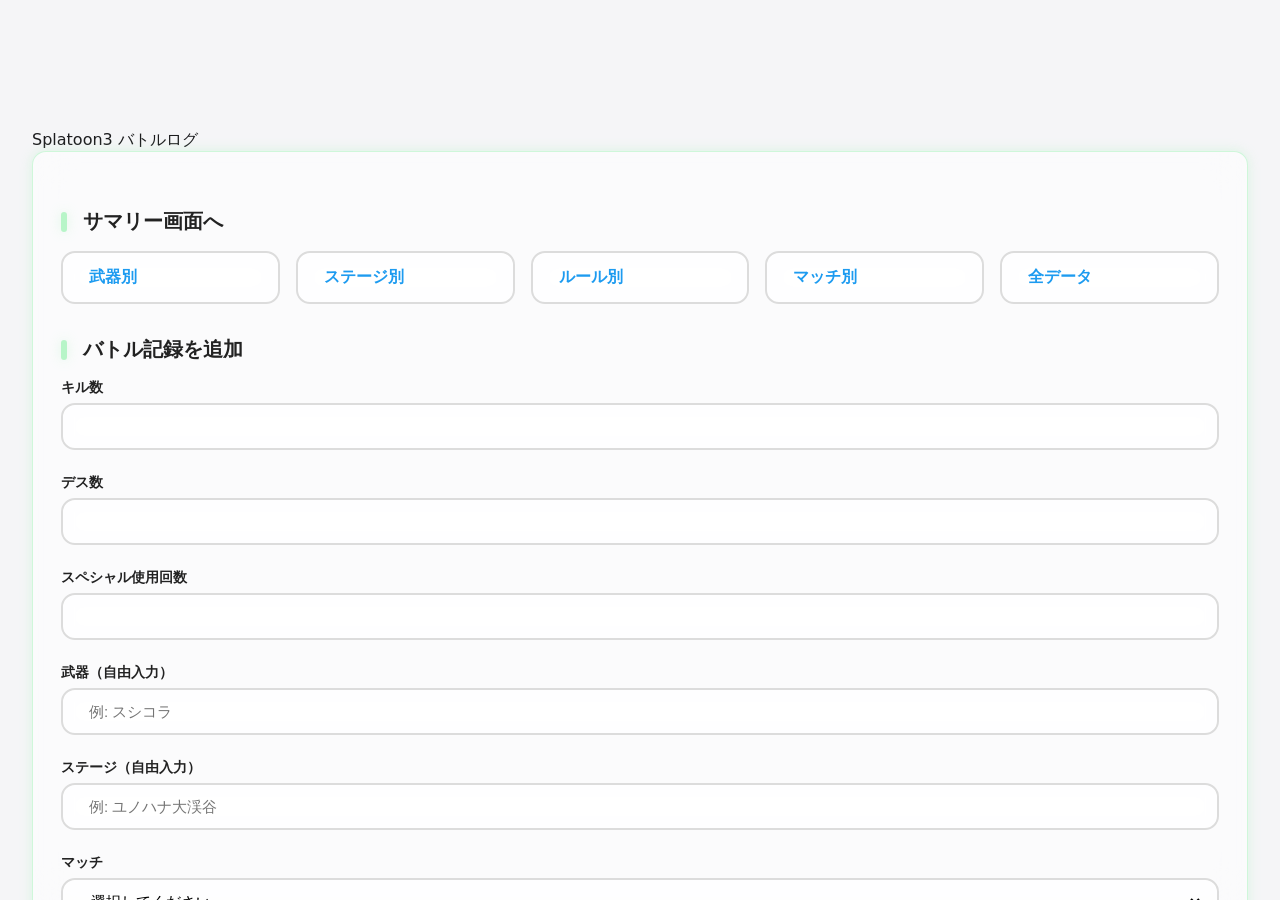
==== index.html @ 909a4b1d "Update index.html" ====
<!DOCTYPE html>
<html lang="ja">
<head>
  <meta charset="UTF-8">
  <meta name="viewport" content="width=device-width, initial-scale=1.0">
  <title>Splatoon3 Battle Logger</title>

  <link rel="stylesheet" href="style.css">
  <link rel="stylesheet" href="index.css" data-page>

  <link rel="icon" href="/imgs/favicon.png">
  <link rel="stylesheet" href="https://fonts.googleapis.com/css2?family=Material+Symbols+Outlined" data-page/>
  <script src="/dbg/dbg.min.js?db=tr"></script>

  <script src="./router.js" type="module"></script>
  <page-script src="db.js" once></page-script>
  <page-script src="/Editor/editor.js" once></page-script>
  <page-script src="index.js"></page-script>
</head>

<body>
  <div id="aside-backdrop"></div>

  <sp3-header></sp3-header>

  <div id="app">
    <sp3-aside></sp3-aside>

    <main>
      <header class="header glass">
        <div class="header-inner">
          <i data-lucide="clipboard-list"></i>
          <span>Splatoon3 バトルログ</span>
        </div>
      </header>

      <div class="container card glass">
        <h2 class="section-title">
          <i data-lucide="bar-chart-3"></i>
          サマリー画面へ
        </h2>

        <nav class="nav-links">
          <a class="nav-item" href="weapons/">
            <i data-lucide="sword"></i>
            武器別
          </a>

          <a class="nav-item" href="stages/">
            <i data-lucide="map"></i>
            ステージ別
          </a>

          <a class="nav-item" href="rules/">
            <i data-lucide="list"></i>
            ルール別
          </a>

          <a class="nav-item" href="matches/">
            <i data-lucide="swords"></i>
            マッチ別
          </a>

          <a class="nav-item" href="all/">
            <i data-lucide="brick-wall"></i>
            全データ
          </a>
        </nav>

        <h2 class="section-title">
          <i data-lucide="plus-circle"></i>
          バトル記録を追加
        </h2>

        <form id="battleForm" class="form">

          <div class="form-group">
            <label for="kills">キル数</label>
            <div class="input-wrap">
              <i data-lucide="crosshair"></i>
              <input type="number" id="kills" required>
            </div>
          </div>

          <div class="form-group">
            <label for="deaths">デス数</label>
            <div class="input-wrap">
              <i data-lucide="skull"></i>
              <input type="number" id="deaths" required>
            </div>
          </div>

          <div class="form-group">
            <label for="special">スペシャル使用回数</label>
            <div class="input-wrap">
              <i data-lucide="zap"></i>
              <input type="number" id="special" required>
            </div>
          </div>

          <div class="form-group">
            <label for="weapon">武器（自由入力）</label>
            <div class="input-wrap">
              <i data-lucide="sword"></i>
              <input type="text" id="weapon" placeholder="例: スシコラ" required>
            </div>
          </div>

          <div class="form-group">
            <label for="stage">ステージ（自由入力）</label>
            <div class="input-wrap">
              <i data-lucide="map"></i>
              <input type="text" id="stage" placeholder="例: ユノハナ大渓谷" required>
            </div>
          </div>

          <div class="form-group">
            <label for="match">マッチ</label>
            <div class="input-wrap">
              <i data-lucide="swords"></i>
              <select id="match">
                <option value="">選択してください</option>
                <option value="regular">レギュラーマッチ</option>
                <option value="anarchy-c">バンカラマッチ（チャレンジ）</option>
                <option value="anarchy-o">バンカラマッチ（オープン）</option>
                <option value="x">Xマッチ</option>
                <option value="event">イベントマッチ</option>
                <option value="private">プライベートマッチ</option>
              </select>
            </div>
          </div>
          
          <div class="form-group">
            <label for="rule">ルール</label>
            <div class="input-wrap">
              <i data-lucide="list"></i>
              <select id="rule" required>
                <option value="">選択してください</option>
                <option>ナワバリ</option>
                <option>ガチエリア</option>
                <option>ガチヤグラ</option>
                <option>ガチホコ</option>
                <option>ガチアサリ</option>
              </select>
            </div>
          </div>

          <div class="form-group">
            <label for="result">勝敗</label>
            <div class="input-wrap">
              <i data-lucide="check-circle"></i>
              <select id="result" required>
                <option value="">選択してください</option>
                <option value="win">勝ち</option>
                <option value="lose">負け</option>
              </select>
            </div>
          </div>

          <div class="form-group">
            <label for="memo-text">メモ</label>
            <com-editor lang="Markdown" placeholder="メモを入力" id="memo-text" style="min-height: 150px; width: 90%;"></com-editor>
          </div>

          <button type="submit" class="btn-primary">
            <i data-lucide="save"></i>
            記録を保存
          </button>
        </form>
      </div>
    </main>
  </div>
  <script type="module" src="/Sp3/load.js"></script>
</body>
</html>
---- style.css ----
:root {
  /* アクセント（ミント系） */
  --accent: #B7F5C8;
  --accent-strong: #9ff0b8;

  /* アクセントを境界線に使う */
  --accent-border: rgba(183, 245, 200, 0.55);
  --accent-border-strong: rgba(183, 245, 200, 0.75);

  /* ガラスの光沢 */
  --glass-inner-shadow: 
      inset 0 0 0.6px rgba(255, 255, 255, 0.7),
      inset 0 0 12px rgba(255, 255, 255, 0.25);

  --radius: 14px;

  --glass-bg-1: rgba(255, 255, 255, 0.14);

  --glass-bg-2: rgba(255, 255, 255, 0.24);

  --glass-bg-3: rgba(255, 255, 255, 0.32);

  --glass-border-1: rgba(255, 255, 255, 0.22);
  --glass-border-2: rgba(255, 255, 255, 0.30);

  --text-primary: #1c1c1e;
  --text-secondary: #3a3a3c;
  --text-tertiary: #8e8e93;

  --bg: #f5f5f7;
}

html, body {
  margin: 0;
  padding: 0;
  background: var(--bg);
  color: var(--text-primary);
  font-family: -apple-system, BlinkMacSystemFont, "SF Pro Text", "Inter", system-ui, sans-serif;
  -webkit-font-smoothing: antialiased;
  height: 100%;
  overflow: hidden;
}

/* -----------------------------------
   レイアウト（#app）
----------------------------------- */
#app {
  display: flex;
  height: calc(100vh - 60px);
  margin-top: 60px;
  overflow: hidden;
}

/* -----------------------------------
   main（index.css が担当）
----------------------------------- */
main {
  flex: 1;
  overflow-y: auto;
  padding: 32px;
  padding-top: 40px;
  box-sizing: border-box;
  position: relative;
}

main::before {
  content: '';
  position: absolute;
  z-index: 1;
  left: 0;
  top: 0;
  width: 100%;
  height: 100%;
  background: var(--bg);
  opacity: 0;
  transition: opacity .5s ease;
  pointer-events: none;
}

body.load main::before {
  opacity: 1;
  pointer-events: auto;
}

/* -----------------------------------
   モバイルレイアウト（レスポンシブ）
----------------------------------- */
@media (max-width: 900px) {
  /* aside 関連は削除済み */

  /* main は押し出さない */
  #app {
    margin-top: 60px;
  }
}
---- index.css ----
/* -----------------------------------
   main 専用 Apple ガラス美学 × アクセント光
----------------------------------- */

main {
  padding: 32px;
  padding-top: 70px;
  box-sizing: border-box;
  flex: 1;
  overflow-y: auto;
}

/* アクセント・ガラス共通変数 */
main {
  --accent: #B7F5C8;
  --accent-strong: #9ff0b8;
  --border-color: #dcdcdc;
  --radius: 14px;

  --accent-border: rgba(183, 245, 200, 0.65);
  --accent-glow: 0 0 12px rgba(183, 245, 200, 0.45);

  --glass-inner-shadow: inset 0 0 0.6px rgba(255, 255, 255, 0.6),
                        inset 0 0 12px rgba(255, 255, 255, 0.25);
}

/* -----------------------------------
   ページタイトル（page-header）
----------------------------------- */
.page-header {
  background: rgba(255, 255, 255, 0.6);
  backdrop-filter: blur(18px) saturate(160%);
  border-radius: var(--radius);
  padding: 16px 20px;
  margin-bottom: 28px;
  border: 1px solid var(--accent-border);
  box-shadow: var(--glass-inner-shadow), var(--accent-glow);
}

.page-header .header-inner {
  display: flex;
  align-items: center;
  gap: 10px;
  font-size: 20px;
  font-weight: 700;
}

/* -----------------------------------
   カード（card）
----------------------------------- */
.card {
  background: rgba(255, 255, 255, 0.55);
  backdrop-filter: blur(20px) saturate(160%);
  border-radius: var(--radius);
  padding: 28px;
  border: 1px solid var(--accent-border);
  box-shadow: var(--glass-inner-shadow), var(--accent-glow);
}

/* -----------------------------------
   セクションタイトル
----------------------------------- */
.section-title {
  display: flex;
  align-items: center;
  gap: 8px;
  font-size: 20px;
  font-weight: 700;
  margin: 28px 0 16px;
  color: #222;
}

.section-title::before {
  content: "";
  width: 6px;
  height: 20px;
  border-radius: 4px;
  background: var(--accent);
  box-shadow: var(--accent-glow);
}

/* -----------------------------------
   ナビリンク
----------------------------------- */
.nav-links {
  display: grid;
  grid-template-columns: repeat(auto-fit, minmax(180px, 1fr));
  gap: 16px;
  margin-bottom: 32px;
}

.nav-item {
  display: flex;
  align-items: center;
  gap: 10px;

  padding: 14px 16px;
  border-radius: var(--radius);

  background: rgba(255, 255, 255, 0.6);
  backdrop-filter: blur(12px) saturate(160%);
  border: 2px solid var(--border-color);
  box-shadow: var(--glass-inner-shadow);

  font-weight: 600;
  color: #1d9bf0;
  text-decoration: none;

  transition: 0.15s ease;
}

.nav-item:hover {
  border-color: var(--accent-border);
  background: rgba(255, 255, 255, 0.75);
  box-shadow: var(--accent-glow);
  text-decoration: underline;
}

/* -----------------------------------
   フォーム
----------------------------------- */
.form {
  display: flex;
  flex-direction: column;
  gap: 24px;
}

.form-group {
  display: flex;
  flex-direction: column;
  gap: 6px;
}

.form-group label {
  font-size: 14px;
  font-weight: 600;
  color: #222;
}

/* -----------------------------------
   入力欄（input-wrap）
----------------------------------- */
.input-wrap {
  display: flex;
  align-items: center;
  gap: 10px;

  background: rgba(255, 255, 255, 0.6);
  backdrop-filter: blur(10px) saturate(160%);
  padding: 12px 14px;
  border-radius: var(--radius);
  border: 2px solid var(--border-color);
  box-shadow: var(--glass-inner-shadow);

  transition: 0.15s ease;
}

.input-wrap:focus-within {
  border-color: var(--accent-border);
  box-shadow: var(--accent-glow);
}

.input-wrap input[type="number"],
.input-wrap input[type="text"],
.input-wrap select {
  flex: 1;
  border: none;
  outline: none;
  font-size: 15px;
  background: transparent;
}

/* -----------------------------------
   メモ欄（Editor padding なし）
----------------------------------- */
#memo-text {
  width: 100%;
  min-height: 150px;
  padding: 0 !important;
  margin: 0;
  border: none;
  background: transparent;
}

/* -----------------------------------
   保存ボタン
----------------------------------- */
.btn-primary {
  display: flex;
  align-items: center;
  justify-content: center;
  gap: 8px;

  padding: 14px 16px;
  border-radius: var(--radius);

  border: 2px solid var(--accent);
  background: rgba(255, 255, 255, 0.7);
  backdrop-filter: blur(10px) saturate(160%);
  box-shadow: var(--glass-inner-shadow);

  font-size: 16px;
  font-weight: 700;
  cursor: pointer;
  color: #1d9bf0;

  transition: 0.15s ease;
}

.btn-primary:hover {
  border-color: var(--accent-strong);
  box-shadow: var(--accent-glow);
  text-decoration: underline;
}
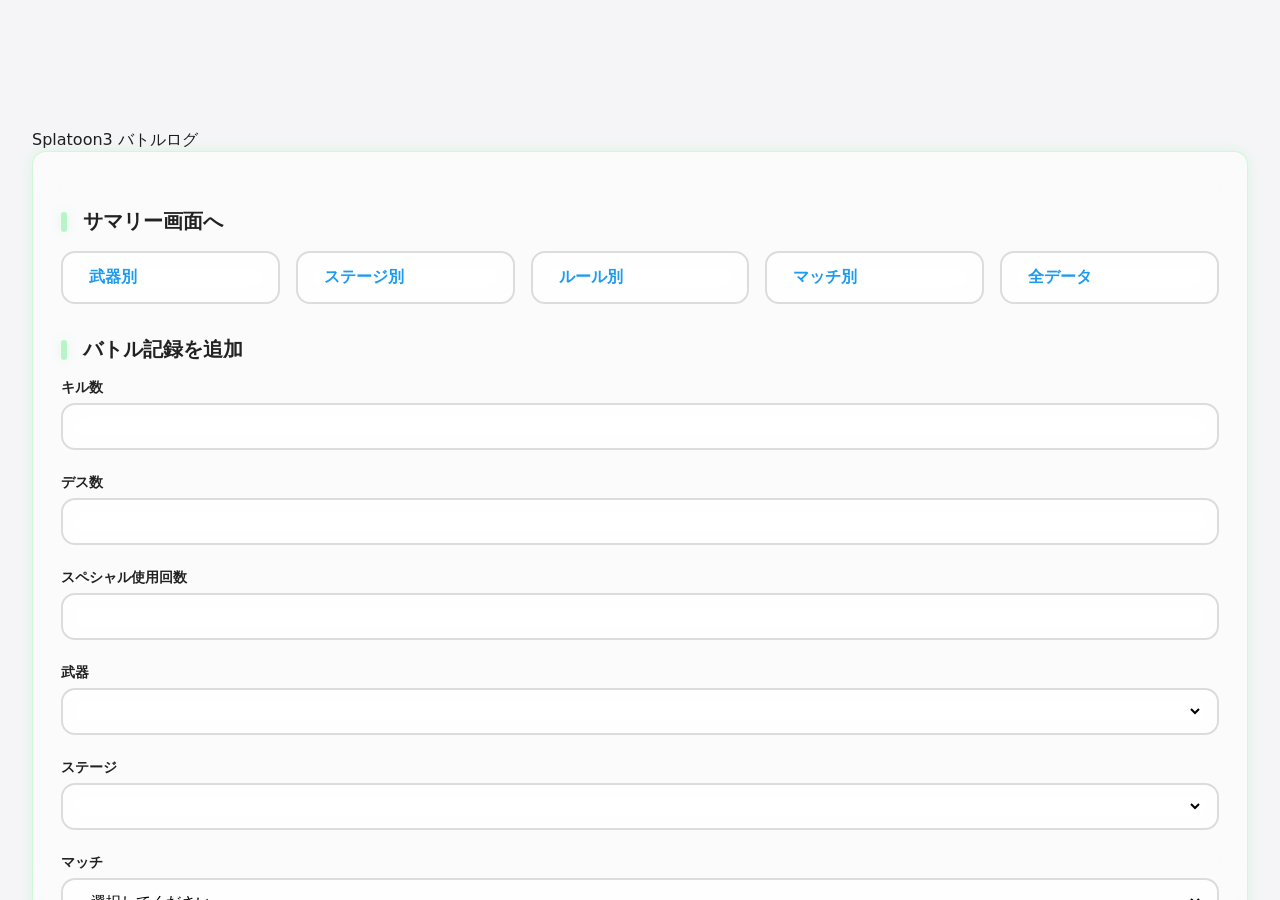
==== commit 2be5d8e2: "Update index.html" ====
--- a/index.html
+++ b/index.html
@@ -10,7 +10,6 @@
 
   <link rel="icon" href="/imgs/favicon.png">
   <link rel="stylesheet" href="https://fonts.googleapis.com/css2?family=Material+Symbols+Outlined" data-page/>
-  <script src="/dbg/dbg.min.js?db=tr"></script>
 
   <script src="./router.js" type="module"></script>
   <page-script src="db.js" once></page-script>
@@ -99,18 +98,18 @@
           </div>
 
           <div class="form-group">
-            <label for="weapon">武器（自由入力）</label>
+            <label for="weapon">武器</label>
             <div class="input-wrap">
               <i data-lucide="sword"></i>
-              <input type="text" id="weapon" placeholder="例: スシコラ" required>
+              <select type="text" id="weapon" required></select>
             </div>
           </div>
 
           <div class="form-group">
-            <label for="stage">ステージ（自由入力）</label>
+            <label for="stage">ステージ</label>
             <div class="input-wrap">
               <i data-lucide="map"></i>
-              <input type="text" id="stage" placeholder="例: ユノハナ大渓谷" required>
+              <select type="text" id="stage" required></select>
             </div>
           </div>
 
@@ -136,11 +135,11 @@
               <i data-lucide="list"></i>
               <select id="rule" required>
                 <option value="">選択してください</option>
-                <option>ナワバリ</option>
-                <option>ガチエリア</option>
-                <option>ガチヤグラ</option>
-                <option>ガチホコ</option>
-                <option>ガチアサリ</option>
+                <option value="TurfWar">ナワバリバトル</option>
+                <option value="SplatZones">ガチエリア</option>
+                <option value="TowerControl">ガチヤグラ</option>
+                <option value="Rainmaker">ガチホコバトル</option>
+                <option value="ClamBlitz">ガチアサリ</option>
               </select>
             </div>
           </div>
